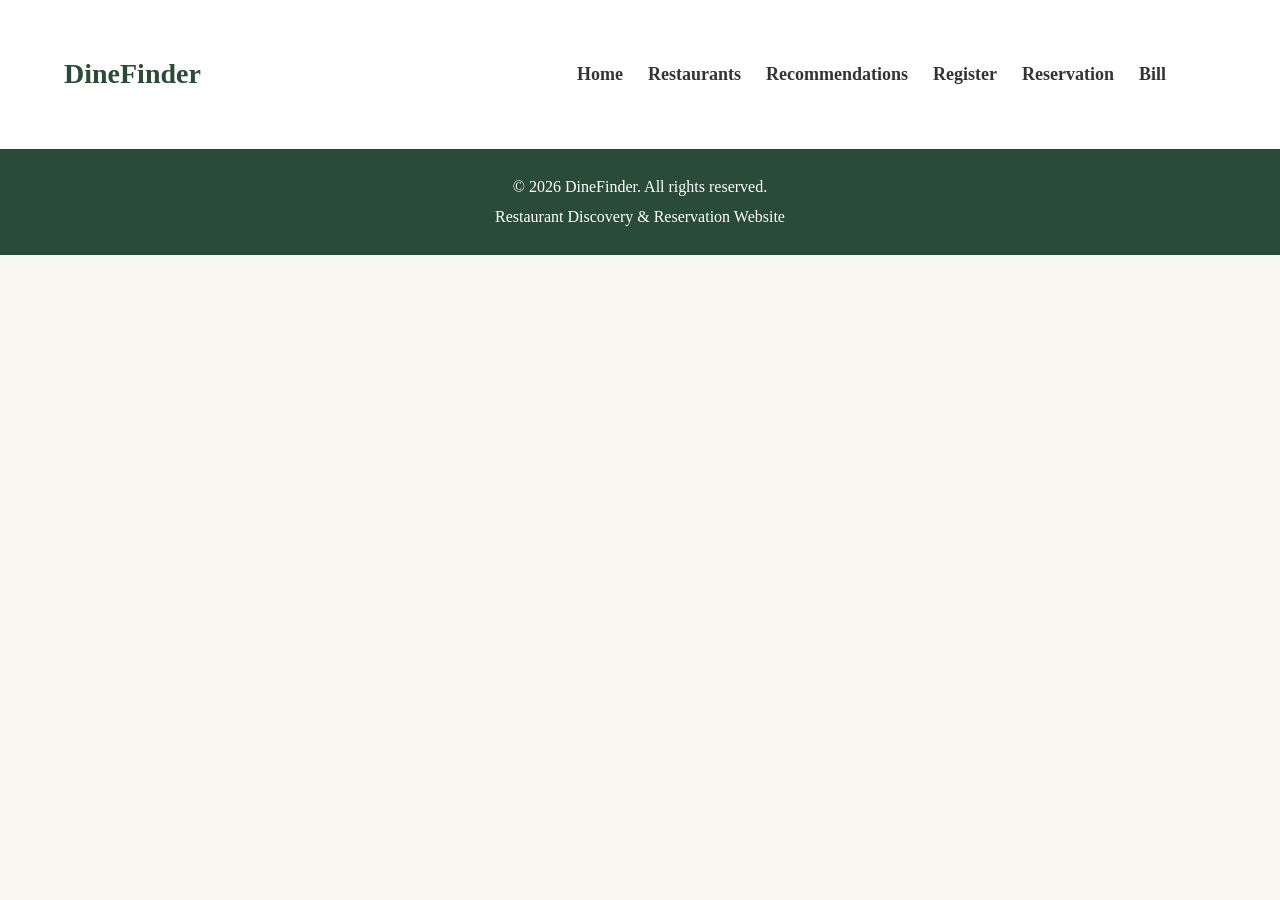
==== bill.html @ 832976fa "Add navigation and footer for bill.html" ====
<!DOCTYPE html>
<html lang="en">
<head>
    <meta charset="UTF-8">
    <meta name="viewport" content="width=device-width, initial-scale=1.0">
    <title>DineFinder | Home</title>
    <!-- Link CSS and JS File -->
    <link rel="stylesheet" href="css/style.css">
    <!-- Run script only after HTML loads -->
    <script src="js/script.js" defer></script>
</head>
<body>
    <!-- Header and Navigation -->
    <header>
        <h1>DineFinder</h1>
        <nav>
            <ul>
                <li><a href="index.html" class="active">Home</a></li>
                <li><a href="restaurants.html">Restaurants</a></li>
                <li><a href="recommend.html">Recommendations</a></li>
                <li><a href="register.html">Register</a></li>
                <li><a href="reservation.html">Reservation</a></li>
                <li><a href="bill.html">Bill</a></li>
            </ul>
        </nav>
    </header>


    <!-- Footer -->
    <footer>
        <p>&copy; 2026 DineFinder. All rights reserved.</p>
        <p>Restaurant Discovery &amp; Reservation Website</p>
    </footer>   
</body>
</html>
---- css/style.css ----
/* General Page Styling */
body {
    margin: 0;
    font-family:'Times New Roman', Times, serif;
    background-color: #f8f6f0;
    color: #333333;
    line-height: 1.6;
}

h1, h2, h3 {
    color: #294b37;
}

p {
    margin-bottom: 15px;
}

/* Header and Navigation Styling */
header {
    background-color: white;
    padding: 10px 5%;
    display: flex;
    justify-content: space-between;
    align-items: center;
}

header h1 {
    margin: 0;
    font-size: 28px;
}

nav ul {
    list-style: none;
    display: flex;
    gap: 25px;
    margin: 0;
    padding: 50px;
}

nav a {
    color: #333333;
    text-decoration: none;
    font-weight: bold;
    font-size: 18px;
}

nav a:hover {
    color: #365c45;
}

nav a.active:hover {
    color: #365c45;
    text-decoration: underline;
}


/* Page Intro Styling */
#page-intro {
    background-color: #e7eadd;
    padding: 60px 8%;
    text-align: center;
}

#page-intro h2 {
    font-size: 36px;
    margin-bottom: 20px;
}

#page-intro p {
    max-width: 700px;
    margin: 0 auto 20px;
    font-size: 18px;
}

#page-intro img {
    display: block;
    width: 100%;
    max-width: 800px;
    height: auto;
    margin: 30px auto;
    border-radius: 12px;
}

#page-intro a {
    display: inline-block;
    background-color: #365c45;
    color: white;
    padding: 12px 24px;
    margin: 10px;
    border-radius: 6px;
    text-decoration: none;
}

#page-intro a:hover {
    background-color: #294b37;
}


/* Services Styling */
#services {
    padding: 50px 8%;
    text-align: center;
}

#services h2 {
    font-size: 30px;
    margin-bottom: 30px;
}

#services article {
    display: inline-block;
    vertical-align: top;
    width: 28%;
    margin: 1%;
    padding: 20px;
    box-sizing: border-box;
    background-color: white;
    border-radius: 10px;
    box-shadow: 0 3px 10px rgba(0, 0, 0, 0.08); /* Box Shadow Shallowness */
}

#services article h3 {
    margin-top: 0;
    font-size: 20px;
}

#services p {
    font-size: 17px;
}

/* Footer */
footer {
    background-color: #294b37;
    color: white;
    text-align: center;
    padding: 20px;
}

footer p {
    margin: 5px 0;
}

/* Restaurant Styling */

.restaurant-list {
    padding: 25px 5%;
}

.restaurant-list h2 {
    text-align: center;
    font-size: 30px;
    margin-bottom: 30px;
}

/* Restaurant Card Layout */
.restaurant-grid {
    display: grid;
    grid-template-columns: repeat(3, 1fr);
    gap: 25px;
}

/* Individual Restaurant Cards */
.restaurant-card {
    background-color: white;
    padding: 20px;
    border-radius: 10px;
    box-shadow: 0 3px 10px rgba(0, 0, 0, 0.08);
    display: flex;
    flex-direction: column;
}

.restaurant-card img {
    width: 100%;
    height: 200px;
    object-fit: cover;
    border-radius: 8px;
}

.restaurant-card h3 {
    font-size: 22px;
    margin-bottom: 10px;
}

.restaurant-card p {
    font-size: 17px;
}

.restaurant-card ul {
    padding-left: 20px;
}

/* Shared button styling */
.button {
    display: inline-block;
    background-color: #365c45;
    color: white;
    padding: 12px 24px;
    border-radius: 6px;
    text-decoration: none;
}

/* To ensure the Reserve Now button aligns*/
.restaurant-card .button {
    margin-top: auto;
    align-self: flex-start;
}

/* Recommendation Page Styling */
.recommendation-section {
    max-width: 1200px;
    margin: 40px auto;
    padding: 20px;
}

.recommendation-section h2 {
    color: #294b37;
    text-align: center;
    margin-bottom: 30px;
    font-size: 30px;
}

/* Recommendation Form Styling */
#recommendation-form {
    display: flex;
    flex-direction: column;
    gap: 15px;
    background-color: #e7eadd;
    padding: 20px;
    border-radius: 10px;
}

#recommendation-form label {
    font-weight: bold;
    color: #333333;
    font-size: 18px;
}

#recommendation-form select {
    width: 100%;
    padding: 10px;
    border: 1px solid #aaaaaa;
    border-radius: 5px;
    font-size: 14px;
}

/* Recommendation Button Styling */
#recommendation-form button {
    padding: 10px;
    background-color: #365c45;
    color: white;
    border: none;
    border-radius: 5px;
    font-size: 14px;
    cursor: pointer;
    margin-top: 8px;
}

#recommendation-form button:hover {
    background-color: #294b37;
}

/* Recommendation Results */
#recommendation-result {
    margin-top: 30px;
}

.recommendation-card {
    background-color: white;
    padding: 20px;
    margin-bottom: 15px;
    border: 1px solid #dddddd;
    border-radius: 10px;
    box-shadow: 0 3px 10px rgba(0, 0, 0, 0.08);
}

.recommendation-card h3 {
    color: #294b37;
    margin-top: 0;
}

.recommendation-card a {
    display: inline-block;
    margin-top: 10px;
    padding: 10px 15px;
    background-color: #365c45;
    color: white;
    text-decoration: none;
    border-radius: 5px;
    font-size: 14px;
}

.recommendation-card a:hover {
    background-color: #294b37;
}

/* Registration Section Styling */
.registration-section {
    max-width: 1200px;
    margin: 40px auto;
    padding: 20px;
}

.registration-section h2 {
    color: #294b37;
    text-align: center;
    margin-bottom: 30px;
    font-size: 30px;
}

/* Registration Form Styling */
#registration-form {
    display: flex;
    flex-direction: column;
    gap: 15px;
    background-color: #e7eadd;
    padding: 20px;
    border-radius: 10px;
}

/* Labels */
#registration-form label {
    font-weight: bold;
    color: #333333;
    font-size: 18px;
}

/* Text Fields and Dropdowns */
#registration-form input, 
#registration-form select {
    box-sizing: border-box;
    padding: 10px;
    border: 1px solid #aaaaaa;
    border-radius: 5px;
    font-size: 14px;    
}

/* Register Button */
#registration-form button {
    padding: 12px;
    background-color: #365c45;
    color: white;
    border: none;
    border-radius: 5px;
    font-size: 14px;
    cursor: pointer;
    margin-top: 10px;
}

#registration-form button:hover {
    background-color: #294b37;
}

/* Reservation Page Styling */
.reservation-section {
    max-width: 1200px;
    margin: 40px auto;
    padding: 20px;
}

.reservation-section h2 {
    text-align: center;
    color: #294b37;
    margin-bottom: 30px;
    font-size: 30px;
}

/* Reservation Form Styling */
#reservation-form {
    display: flex;
    flex-direction: column;
    gap: 15px;
    padding: 20px;
    background-color: #e7eadd;
    border-radius: 10px;
}

/* Labels Styling */
#reservation-form label {
    font-weight: bold;
    color: #333333;
    font-size: 18px;
}

#reservation-form input,
#reservation-form select,
#reservation-form textarea {
    box-sizing: border-box;
    padding: 10px;
    border: 1px solid #aaaaaa;
    border-radius: 5px;
    font-size: 14px;
}

#reservation-form #deposit {
    background-color: #eeeeee;
}

/* Conditional Payment Fields Based Filter */
#voucher-section,
#online-section {
    display: none;
}

#voucher-section label,
#online-section label {
    display: block;
    margin-bottom: 10px;
}

#online-section select {
    margin-bottom: 15px;
}

#online-section p {
    font-size: 16px;
    color: #555555;
}

/* Billing Email Checkbox Styling*/
.billing-option {
    display: flex;
    align-items: center;
    gap: 10px;
}

#reservation-form button {
    padding: 12px;
    background-color: #365c45;
    color: white;
    border: none;
    border-radius: 5px;
    font-size: 14px;
    cursor: pointer;
    margin-top: 10px;
}

#reservation-form button:hover {
    background-color: #294b37;
}


/* Tablet layout */
@media screen and (min-width: 768px) and (max-width: 1023px) {
    header {
        flex-direction: column;
        gap: 15px;
    }

    #page-intro h2 {
        font-size: 30px;
    }

    #services article {
        width: 45%;
    }

    .restaurant-grid {
        grid-template-columns: repeat(2, 1fr);
        gap: 25px;
    }
}


/* Mobile layout */
@media screen and (max-width: 767px) {
    header {
        flex-direction: column;
        gap: 15px;
    }

    nav ul {
        flex-direction: column;
        align-items: center;
        gap: 10px;
    }

    #page-intro {
        padding: 35px 5%;
    }

    #page-intro h2 {
        font-size: 26px;
    }

    #page-intro a {
        display: block;
        margin: 10px auto;
        max-width: 250px;
    }

    #services {
        padding: 50px 5%;
    }

    #services article {
        display: block;
        width: 100%;
        margin: 15px 0;
    }

    .restaurant-grid {
        grid-template-columns: 1fr;
    }

    .restaurant-list {
        padding: 25px 10%;
    }

    .recommendation-section {
        margin: 20px 10px;
        padding: 15px;
    }

    #recommendation-form {
        padding: 15px;
    }

    .recommendation-card {
        padding: 15px;
    }

    .registration-section {
        margin: 20px 10px;
        padding: 20px;
    }

    #registration-form {
        padding: 15px;
    }

    .reservation-section {
        margin: 20px 10px;
        padding: 20px;
    }

    #reservation-form {
        padding: 15px;
    }
}
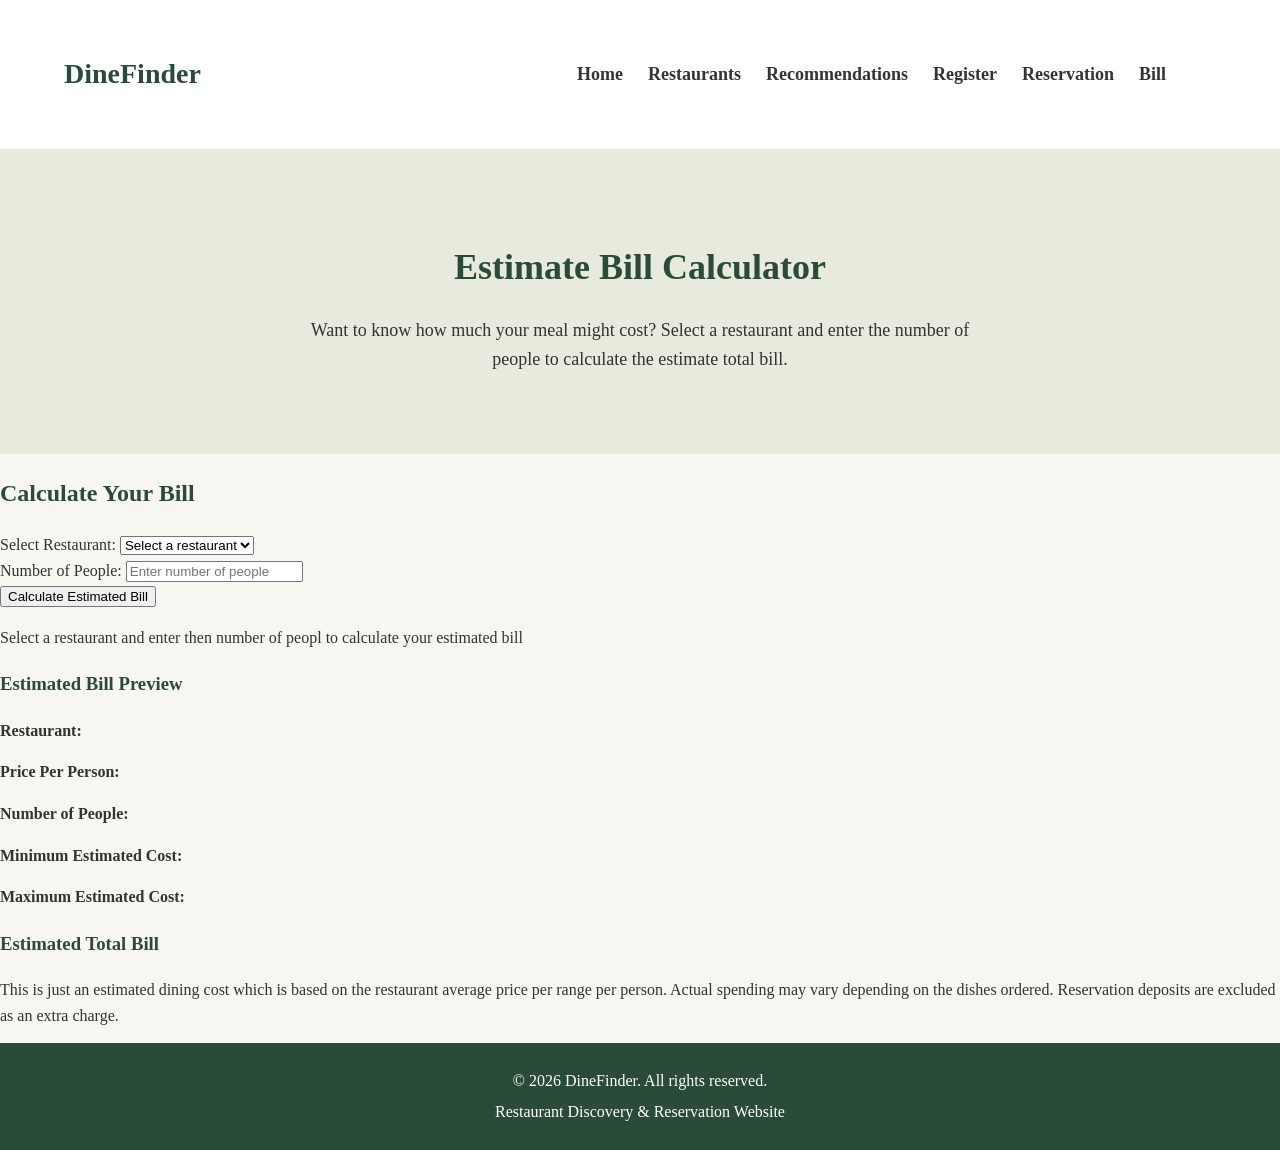
==== commit 6fb157dc: "Add main content for bill.html" ====
--- a/bill.html
+++ b/bill.html
@@ -3,7 +3,7 @@
 <head>
     <meta charset="UTF-8">
     <meta name="viewport" content="width=device-width, initial-scale=1.0">
-    <title>DineFinder | Home</title>
+    <title>DineFinder | Bill Calculator</title>
     <!-- Link CSS and JS File -->
     <link rel="stylesheet" href="css/style.css">
     <!-- Run script only after HTML loads -->
@@ -15,16 +15,116 @@
         <h1>DineFinder</h1>
         <nav>
             <ul>
-                <li><a href="index.html" class="active">Home</a></li>
+                <li><a href="index.html">Home</a></li>
                 <li><a href="restaurants.html">Restaurants</a></li>
                 <li><a href="recommend.html">Recommendations</a></li>
                 <li><a href="register.html">Register</a></li>
                 <li><a href="reservation.html">Reservation</a></li>
-                <li><a href="bill.html">Bill</a></li>
+                <li><a href="bill.html" class="active">Bill</a></li>
             </ul>
         </nav>
     </header>
 
+    <!-- Main Content -->
+    <main>
+        <!-- Introduction Section -->
+        <section id="page-intro">
+            <h2>Estimate Bill Calculator</h2>
+            
+            <p>
+                Want to know how much your meal might cost?
+                Select a restaurant and enter the number of people
+                to calculate the estimate total bill.
+            </p>
+        </section>
+
+        <!-- Estimate Bill Calculator -->
+        <section class="bill-section">
+
+            <h2>Calculate Your Bill</h2>
+
+            <!-- Restaurant Selection -->
+            <div class="bill-field">
+
+                <label for="billRestaurant">Select Restaurant:</label>
+
+                <select id="billRestaurant" name="billRestaurant">
+                    <option value="">Select a restaurant</option>
+                    <option value="sakura">Sakura Kitchen</option>
+                    <option value="selera">Selera Malaysia</option>
+                    <option value="italiano">L'Italiano</option>
+                    <option value="seoul">Seoul Harvest</option>
+                    <option value="dimsum">Dim Sum Wok</option>
+                    <option value="thai">The Thai Box</option>
+                </select>
+            </div>
+
+            <!-- Number of People -->
+            <div class="bill-field">
+
+                <label for="billPeople">Number of People:</label>
+
+                <input type="text" id="billPeople" name="billPeople" min="1" placeholder="Enter number of people">
+            
+            </div>
+
+            <!-- Calculate Bill Button -->
+            <button type="button" id="calculateBillButton">Calculate Estimated Bill</button>
+
+            <!-- Input Message -->
+            <p id="bill-message">
+                Select a restaurant and enter then number of peopl to calculate your estimated bill
+            </p>
+
+            <!-- Estimated Bill Preview-->
+            <div id="bill-result">
+
+                <h3>Estimated Bill Preview</h3>
+
+                <p>
+                    <strong>Restaurant:</strong>
+                    <span id="resultRestaurant"></span>
+                </p>
+
+                <p>
+                    <strong>Price Per Person:</strong>
+                    <span id="billPrice"></span>
+                </p>
+
+                <p>
+                    <strong>Number of People:</strong>
+                    <span id="billPeople"></span>
+                </p>
+
+                <p>
+                    <strong>Minimum Estimated Cost:</strong>
+                    <span id="billMinimum"></span>
+                </p>
+
+                <p>
+                    <strong>Maximum Estimated Cost:</strong>
+                    <span id="maximumBill"></span>
+                </p>
+
+                <!-- Final Estimated Bill -->
+                <div class="bill-total">
+
+                    <h3>Estimated Total Bill</h3>
+
+                    <p id="estimatedTotal"></p>
+
+                </div>
+            </div>
+
+            <!-- Disclaimer -->
+            <p id="bill-note">
+                This is just an estimated dining cost which is based
+                on the restaurant average price per range per person.
+                Actual spending may vary depending on the dishes ordered.
+                Reservation deposits are excluded as an extra charge.
+            </p>
+        </section>
+    </main>
 
     <!-- Footer -->
     <footer>
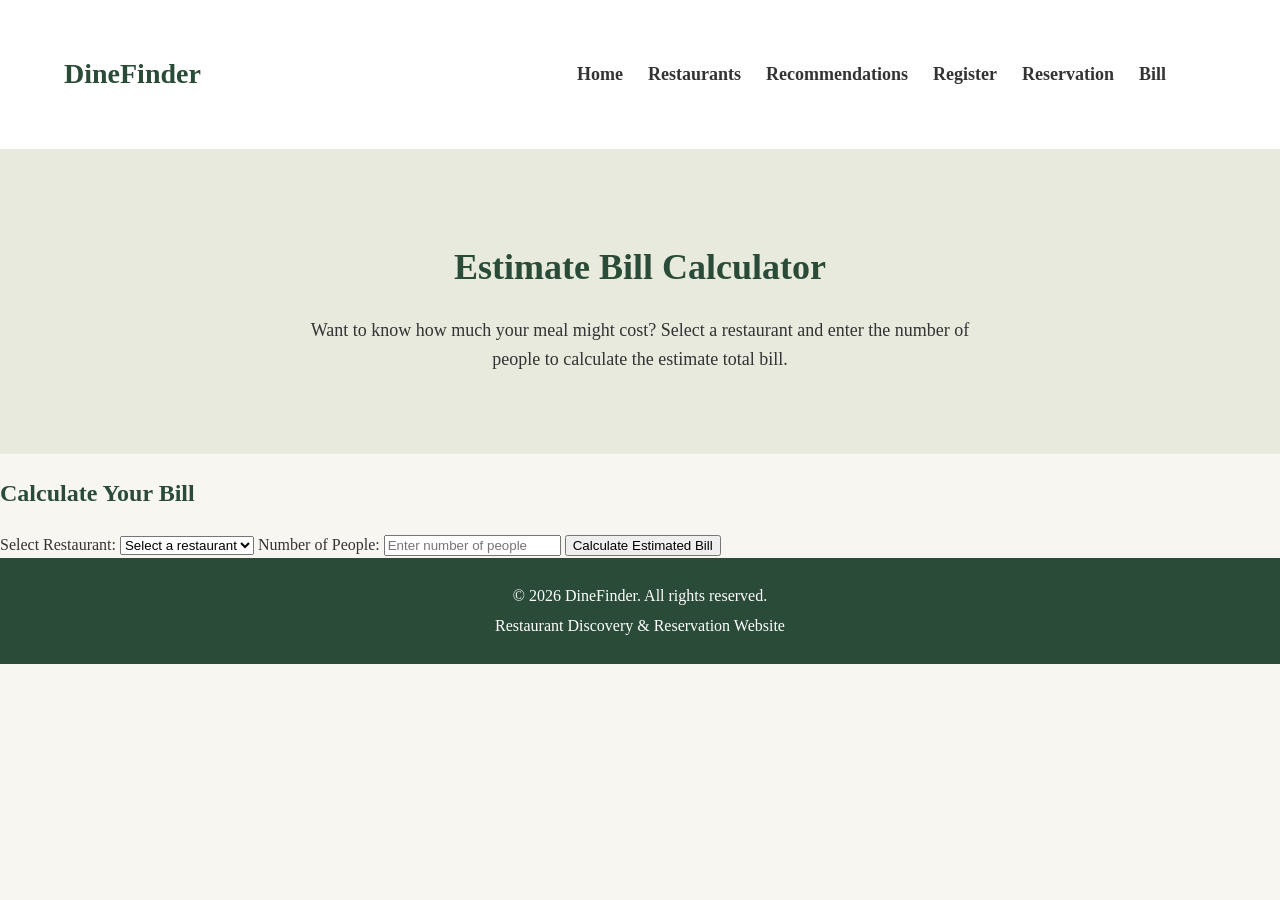
==== commit 53e1b1c3: "Replace new main content for bill.html" ====
--- a/bill.html
+++ b/bill.html
@@ -44,8 +44,6 @@
             <h2>Calculate Your Bill</h2>
 
             <!-- Restaurant Selection -->
-            <div class="bill-field">
-
                 <label for="billRestaurant">Select Restaurant:</label>
 
                 <select id="billRestaurant" name="billRestaurant">
@@ -57,72 +55,16 @@
                     <option value="dimsum">Dim Sum Wok</option>
                     <option value="thai">The Thai Box</option>
                 </select>
-            </div>
 
             <!-- Number of People -->
-            <div class="bill-field">
-
-                <label for="billPeople">Number of People:</label>
-
-                <input type="text" id="billPeople" name="billPeople" min="1" placeholder="Enter number of people">
+            <label for="billPeople">Number of People:</label>
+            <input type="text" id="billPeople" name="billPeople" min="1" placeholder="Enter number of people">
             
-            </div>
-
             <!-- Calculate Bill Button -->
             <button type="button" id="calculateBillButton">Calculate Estimated Bill</button>
 
-            <!-- Input Message -->
-            <p id="bill-message">
-                Select a restaurant and enter then number of peopl to calculate your estimated bill
-            </p>
-
             <!-- Estimated Bill Preview-->
-            <div id="bill-result">
-
-                <h3>Estimated Bill Preview</h3>
-
-                <p>
-                    <strong>Restaurant:</strong>
-                    <span id="resultRestaurant"></span>
-                </p>
-
-                <p>
-                    <strong>Price Per Person:</strong>
-                    <span id="billPrice"></span>
-                </p>
-
-                <p>
-                    <strong>Number of People:</strong>
-                    <span id="billPeople"></span>
-                </p>
-
-                <p>
-                    <strong>Minimum Estimated Cost:</strong>
-                    <span id="billMinimum"></span>
-                </p>
-
-                <p>
-                    <strong>Maximum Estimated Cost:</strong>
-                    <span id="maximumBill"></span>
-                </p>
-
-                <!-- Final Estimated Bill -->
-                <div class="bill-total">
-
-                    <h3>Estimated Total Bill</h3>
-
-                    <p id="estimatedTotal"></p>
-
-                </div>
-            </div>
-
-            <!-- Disclaimer -->
-            <p id="bill-note">
-                This is just an estimated dining cost which is based
-                on the restaurant average price per range per person.
-                Actual spending may vary depending on the dishes ordered.
-                Reservation deposits are excluded as an extra charge.
-            </p>
+            <div id="bill-result"></div>
         </section>
     </main>
 
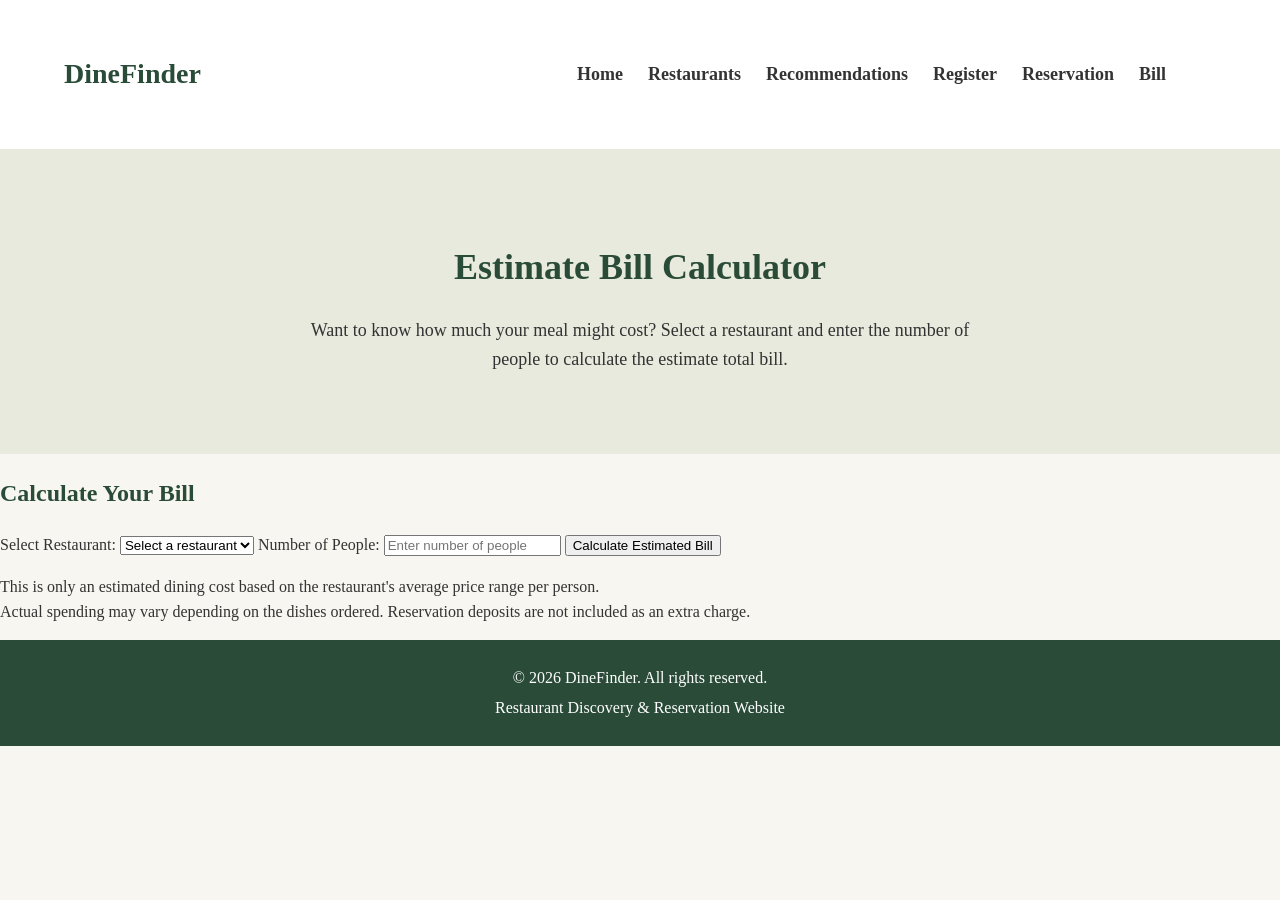
==== commit bd2c68ac: "Replace latest main content of bill.html" ====
--- a/bill.html
+++ b/bill.html
@@ -40,31 +40,41 @@
 
         <!-- Estimate Bill Calculator -->
         <section class="bill-section">
+            <form id="bill-form">
+                <h2>Calculate Your Bill</h2>
 
-            <h2>Calculate Your Bill</h2>
+                <!-- Restaurant Selection -->
+                    <label for="billRestaurant">Select Restaurant:</label>
 
-            <!-- Restaurant Selection -->
-                <label for="billRestaurant">Select Restaurant:</label>
+                    <select id="billRestaurant" name="billRestaurant">
+                        <option value="">Select a restaurant</option>
+                        <option value="sakura">Sakura Kitchen</option>
+                        <option value="selera">Selera Malaysia</option>
+                        <option value="italiano">L'Italiano</option>
+                        <option value="seoul">Seoul Harvest</option>
+                        <option value="dimsum">Dim Sum Wok</option>
+                        <option value="thai">The Thai Box</option>
+                    </select>
 
-                <select id="billRestaurant" name="billRestaurant">
-                    <option value="">Select a restaurant</option>
-                    <option value="sakura">Sakura Kitchen</option>
-                    <option value="selera">Selera Malaysia</option>
-                    <option value="italiano">L'Italiano</option>
-                    <option value="seoul">Seoul Harvest</option>
-                    <option value="dimsum">Dim Sum Wok</option>
-                    <option value="thai">The Thai Box</option>
-                </select>
+                <!-- Number of People -->
+                <label for="billPeople">Number of People:</label>
+                <input type="text" id="billPeople" name="billPeople" min="1" placeholder="Enter number of people">
+                
+                <!-- Calculate Bill Button -->
+                <button type="button" id="calculateBillButton">Calculate Estimated Bill</button>
 
-            <!-- Number of People -->
-            <label for="billPeople">Number of People:</label>
-            <input type="text" id="billPeople" name="billPeople" min="1" placeholder="Enter number of people">
-            
-            <!-- Calculate Bill Button -->
-            <button type="button" id="calculateBillButton">Calculate Estimated Bill</button>
+                <!-- Estimated Bill Preview-->
+                <div id="bill-result"></div>
+            </form>
 
-            <!-- Estimated Bill Preview-->
-            <div id="bill-result"></div>
+            <!-- Disclaimer -->
+            <p class="bill-note">
+                This is only an estimated dining cost based on the
+                restaurant's average price range per person.<br>
+                Actual spending may vary depending on the dishes ordered.
+                Reservation deposits are not included as an extra charge.
+            </p>
+
         </section>
     </main>
 
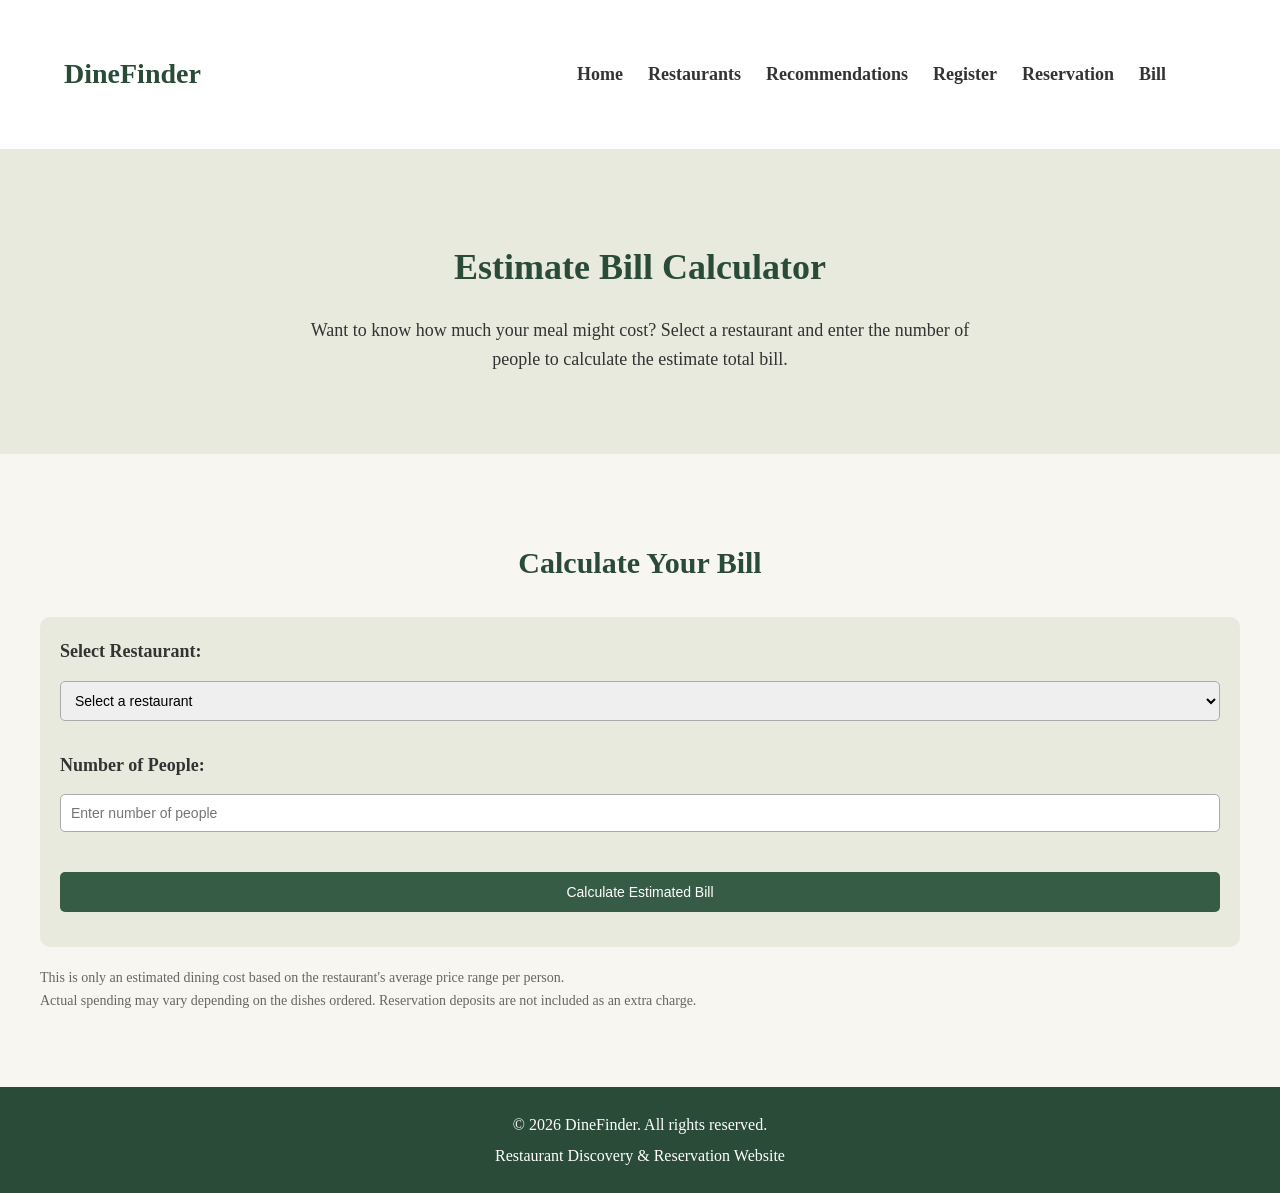
==== commit 71a303ab: "Fix header placing" ====
--- a/bill.html
+++ b/bill.html
@@ -40,8 +40,10 @@
 
         <!-- Estimate Bill Calculator -->
         <section class="bill-section">
+            
+            <h2>Calculate Your Bill</h2>
+
             <form id="bill-form">
-                <h2>Calculate Your Bill</h2>
 
                 <!-- Restaurant Selection -->
                     <label for="billRestaurant">Select Restaurant:</label>
--- a/css/style.css
+++ b/css/style.css
@@ -438,6 +438,65 @@
     background-color: #294b37;
 }
 
+/* Bill Page Styling */
+.bill-section {
+    max-width: 1200px;
+    margin: 40px auto;
+    padding: 20px;
+    border-radius: 10px;
+}
+
+.bill-section h2 {
+    text-align: center;
+    color: #294b37;
+    margin-bottom: 30px;
+    font-size: 30px;
+}
+
+#bill-form {
+    display: flex;
+    flex-direction: column;
+    gap: 15px;
+    background-color: #e7eadd;
+    padding: 20px;
+    border-radius: 10px;
+}
+
+.bill-section label {
+    font-weight: bold;
+    color: #333333;
+    font-size: 18px;
+}
+
+.bill-section input,
+.bill-section select {
+    width: 100%;
+    box-sizing: border-box;
+    padding: 10px;
+    border: 1px solid #aaaaaa;
+    border-radius: 5px;
+    font-size: 14px;
+    margin-bottom: 15px;
+}
+
+#calculateBillButton {
+    width: 100%;
+    padding: 12px;
+    background-color: #365c45;
+    color: white;
+    border: none;
+    border-radius: 5px;
+    font-size: 14px;
+    cursor: pointer;
+    margin-top: 10px;
+}
+
+.bill-note {
+    font-size: 14px;
+    color: #666;
+    line-height: 1.6;
+    margin-top: 20px;
+}
 
 /* Tablet layout */
 @media screen and (min-width: 768px) and (max-width: 1023px) {
@@ -536,7 +595,16 @@
     #reservation-form {
         padding: 15px;
     }
-}
-
-
-
+
+    .bill-section {
+        margin: 20px 10px;
+        padding: 20px;
+    }
+
+    #bill-form {
+        padding: 15px;
+    }
+}
+
+
+
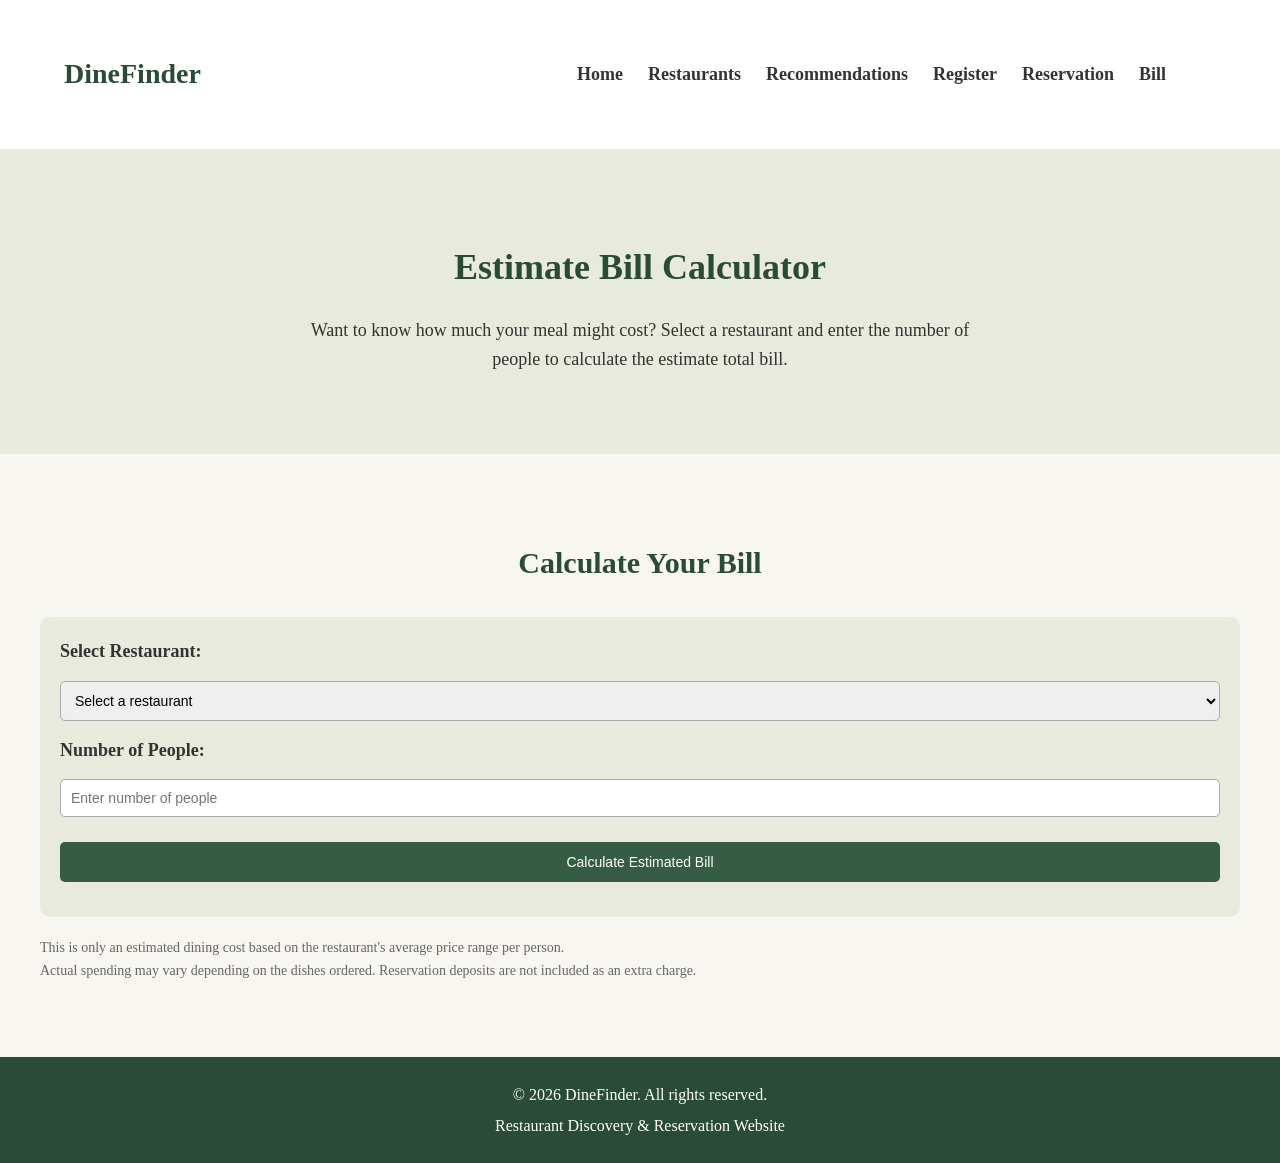
==== commit e11549a5: "Fix error and update" ====
--- a/bill.html
+++ b/bill.html
@@ -40,7 +40,7 @@
 
         <!-- Estimate Bill Calculator -->
         <section class="bill-section">
-            
+
             <h2>Calculate Your Bill</h2>
 
             <form id="bill-form">
@@ -60,7 +60,7 @@
 
                 <!-- Number of People -->
                 <label for="billPeople">Number of People:</label>
-                <input type="text" id="billPeople" name="billPeople" min="1" placeholder="Enter number of people">
+                <input type="text" id="billPeople" name="billPeople" min="1" step="1" placeholder="Enter number of people">
                 
                 <!-- Calculate Bill Button -->
                 <button type="button" id="calculateBillButton">Calculate Estimated Bill</button>
--- a/css/style.css
+++ b/css/style.css
@@ -476,11 +476,9 @@
     border: 1px solid #aaaaaa;
     border-radius: 5px;
     font-size: 14px;
-    margin-bottom: 15px;
-}
-
-#calculateBillButton {
-    width: 100%;
+}
+
+#bill-form button {
     padding: 12px;
     background-color: #365c45;
     color: white;
@@ -489,6 +487,10 @@
     font-size: 14px;
     cursor: pointer;
     margin-top: 10px;
+}
+
+#bill-form button:hover {
+    background-color: #294b37;
 }
 
 .bill-note {
@@ -496,6 +498,32 @@
     color: #666;
     line-height: 1.6;
     margin-top: 20px;
+}
+
+.bill-card {
+    margin-top: 25px;
+    padding: 20px;
+    background-color: white;
+    border-radius: 5px;
+}
+
+.bill-card h3 {
+    color: #294b37;
+    margin-bottom: 10px;
+    margin-top: 0;
+}
+
+.bill-card p {
+    margin: 10px 0;
+}
+
+.bill-total {
+    margin-top: 10px;
+    padding-top: 10px;
+    border-top: 1px solid #cccccc;
+    font-size: 18px;
+    font-weight: bold;
+    color: #294b37;
 }
 
 /* Tablet layout */
@@ -519,7 +547,6 @@
     }
 }
 
-
 /* Mobile layout */
 @media screen and (max-width: 767px) {
     header {
